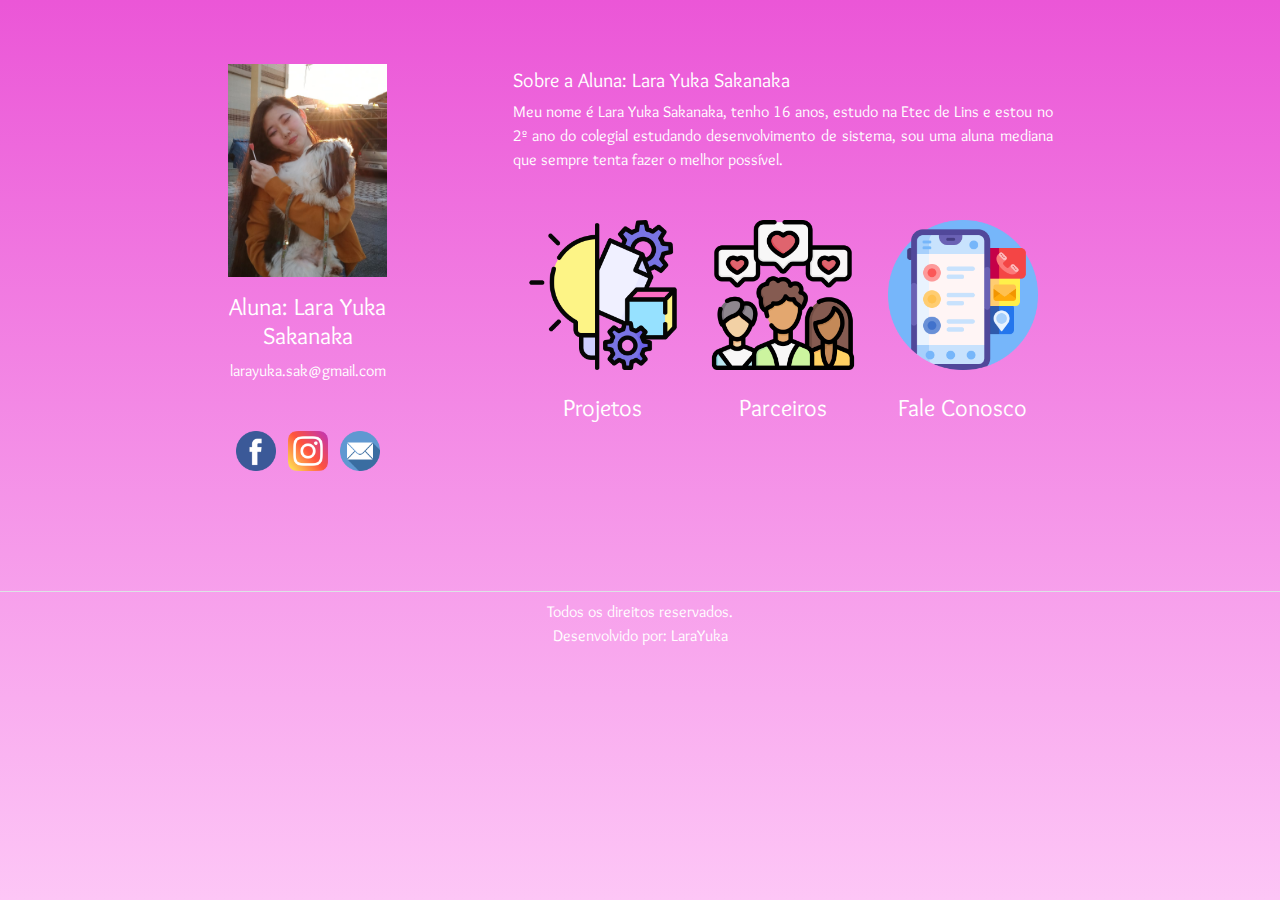
==== index.html @ d0f59358 "css mudado" ====
<!DOCTYPE html>
<html lang="pt-br">
<head>
  <meta charset="UTF-8">
  <meta name="viewport" content="width=device-width, initial-scale=1.0">
  <title>Portifolio - LaraYuka</title>
  <link rel="shortcut icon" href="img/icon2.png" type="image/x-icon">
  <link href="css/bootstrap.css" rel="stylesheet"/>
  <link href="style.css" rel="stylesheet"/>
  <link rel="stylesheet" href="https://use.fontawesome.com/releases/v5.15.3/css/all.css" integrity="sha384-SZXxX4whJ79/gErwcOYf+zWLeJdY/qpuqC4cAa9rOGUstPomtqpuNWT9wdPEn2fk" crossorigin="anonymous">
</head>
<body>

  <div class="jumbotron jumbotron-fluid bg-transparent">
    <div class="container">
      <div class="row justify-content-center">
        <div class="col-10 col-sm-3 col-md-2 text-center">
         <img class="img-fluid" src="img/img5.jpg" alt="LaraYuka">
         <h4 class="text-white text-center mt-2 mt-sm-4 mt-md-3">Aluna: Lara Yuka Sakanaka</h4>
         <p class="text-white text-center">
           larayuka.sak@gmail.com
         </p>

         <div class="mt-3 mb-3 mt-sm-4 mb-sm-4 mt-md-5 mb-mt-5">
           <a href="https://www.facebook.com/lara.sakanaka.9">
            <img class="img-social" src="img/facebook.png" alt="facebook"></a>

            <a href="https://www.instagram.com/larasakanaka/">
            <img class="img-social ml-2 mr-2" src="img/instagram.png" alt="instagram"></a>

            <img class="img-social" src="img/email.png" alt="email">
         </div>

        </div>
        <div class="col-12 col-sm-8 offset-md-1 col-md-6">
          <h5 class="text-white mt-0 mt-sm-2 mt-md-1 d-none d-sm-block">
            <i class="fas fa-info-circle"></i> Sobre a Aluna: Lara Yuka Sakanaka
          </h5>
          <p class="text-white text-justify mt-2 mt-sm-1 mt-md-1">
            Meu nome é Lara Yuka Sakanaka, tenho 16 anos, estudo na Etec de Lins e estou no 2º ano do colegial estudando desenvolvimento de sistema, sou uma aluna mediana que sempre tenta fazer o melhor possível.
          </p>
          <div class="container-fluid mt-2 mt-sm-3 mt-md-5">
            <div class="row">

              <div class="col-4 col-sm-4 col-md-4">
               <img class="img-fluid mb-2 mb-sm-3 mb-md-4" src="img/projetos.png" alt="Projetos">
               <h4 class="text-white text-center">Projetos</h4>
              </div>

              <div class="col-4 col-sm-4 col-md-4">
               <img class="img-fluid mb-2 mb-sm-3 mb-md-4" src="img/clientes.png" alt="Parceiros">
               <h4 class="text-white text-center">Parceiros</h4>
              </div>

              <div class="col-4 col-sm-4 col-md-4">
                <a href="contato.html">
                  <img class="img-fluid mb-2 mb-sm-3 mb-md-4" src="img/contatos.png" alt="Fale Conosco">
                  <h4 class="text-white text-center">Fale Conosco</h4>
                </a>
              </div>

            </div>
          </div>
        </div>
      </div>
    </div>
  </div>

  <div class="container-fluid border-top">
    <div class="row justifiy-content-center">
      <div class="col-12 mt-2">
        <p class="text-white text-center">
          Todos os direitos reservados. <br>
          Desenvolvido por: LaraYuka 
        </p>
      </div>
    </div>
  </div>
  
  <!--
    <div class="container-fluid">

    <div class="row justify-contente-center">

      <div class="col-12 col-sm-8 col-md-12">
        
        <h1 class="text-purple display-4 text-center">
          Lara Yuka
        </h1>

        <br>
        <br>
        

        <div class="col-12 col-sm-5 col-md-3 mx-auto text-center">

          <img class="img-fluid img.responsive img-thumbnail img-borda" src="img/img5.jpg" alt="laraYuka">

        </div>

      </div>


    </div>
  </div> 
  -->

  <script src="js/jquery-3.6.0.min.js"></script>

  <script src="js/bootstrap.js"></script>

</body>
</html>
---- style.css ----
@import url('https://fonts.googleapis.com/css2?family=Kaushan+Script&display=swap');

@import url('https://fonts.googleapis.com/css2?family=Overlock:ital@1&display=swap');

body{
  margin: 0;
  padding: 0;
  overflow: hidden;
  font-family: 'Overlock', cursive;
  background: linear-gradient(to bottom, #eb56d7, #fdc6f6);
  height: 100vh;
}

.img-social{
  width: 2.5rem;
  height: auto;
}

/* Dispositivos extra small (telefones em modo retrato, com menos de 576px)*/
@media (max-width: 575.98px) {
  body{
    height: auto;
    overflow: auto;
    background-size: cover;
  }
}

/* Dispositivos small (telefones em modo paisagem, com menos de 768px)*/
@media (max-width: 767.98px) {

}

/* Dispositivos médios (tablets com menos de 992px)*/
@media (max-width: 991.98px) {

}

/* Dispositivos large (desktops com menos de 1200px)*/
@media (max-width: 1199.98px) {

}

h1{
  margin-top: 5vh !important;
  font-family: 'Kaushan Script', cursive;
  font-size: 20rem;
}

.text-purple{
  color: rgb(135, 0, 189);
}

.img-borda{
  border: 0.4rem dashed rgb(183, 0, 255);
}
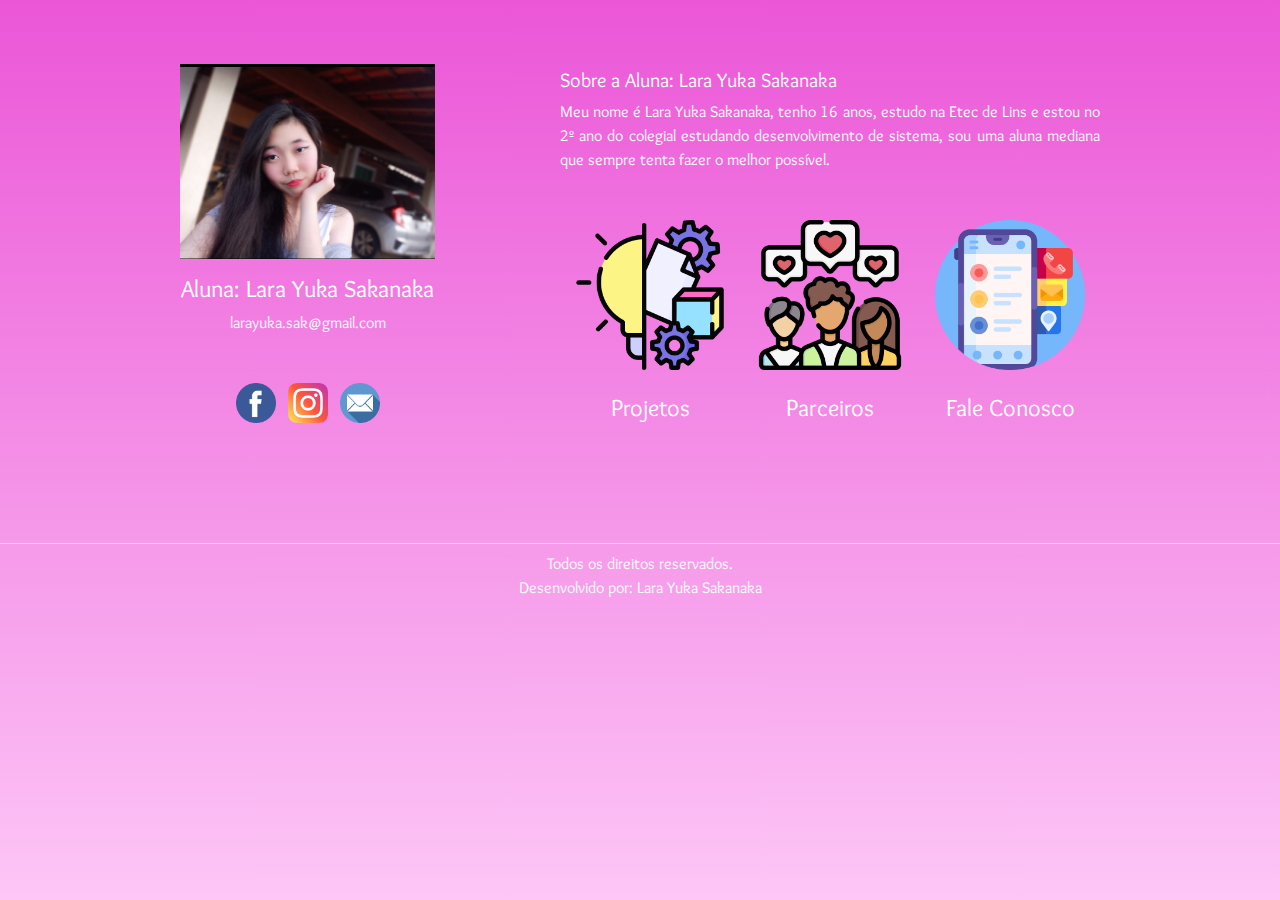
==== commit dce8c975: "commit adicao da pagina contato" ====
--- a/index.html
+++ b/index.html
@@ -14,8 +14,8 @@
   <div class="jumbotron jumbotron-fluid bg-transparent">
     <div class="container">
       <div class="row justify-content-center">
-        <div class="col-10 col-sm-3 col-md-2 text-center">
-         <img class="img-fluid" src="img/img5.jpg" alt="LaraYuka">
+        <div class="col-10 col-sm-5 col-md-3 text-center">
+         <img class="img-fluid" src="img/img11.png" alt="LaraYuka">
          <h4 class="text-white text-center mt-2 mt-sm-4 mt-md-3">Aluna: Lara Yuka Sakanaka</h4>
          <p class="text-white text-center">
            larayuka.sak@gmail.com
@@ -71,7 +71,7 @@
       <div class="col-12 mt-2">
         <p class="text-white text-center">
           Todos os direitos reservados. <br>
-          Desenvolvido por: LaraYuka 
+          Desenvolvido por: Lara Yuka Sakanaka 
         </p>
       </div>
     </div>
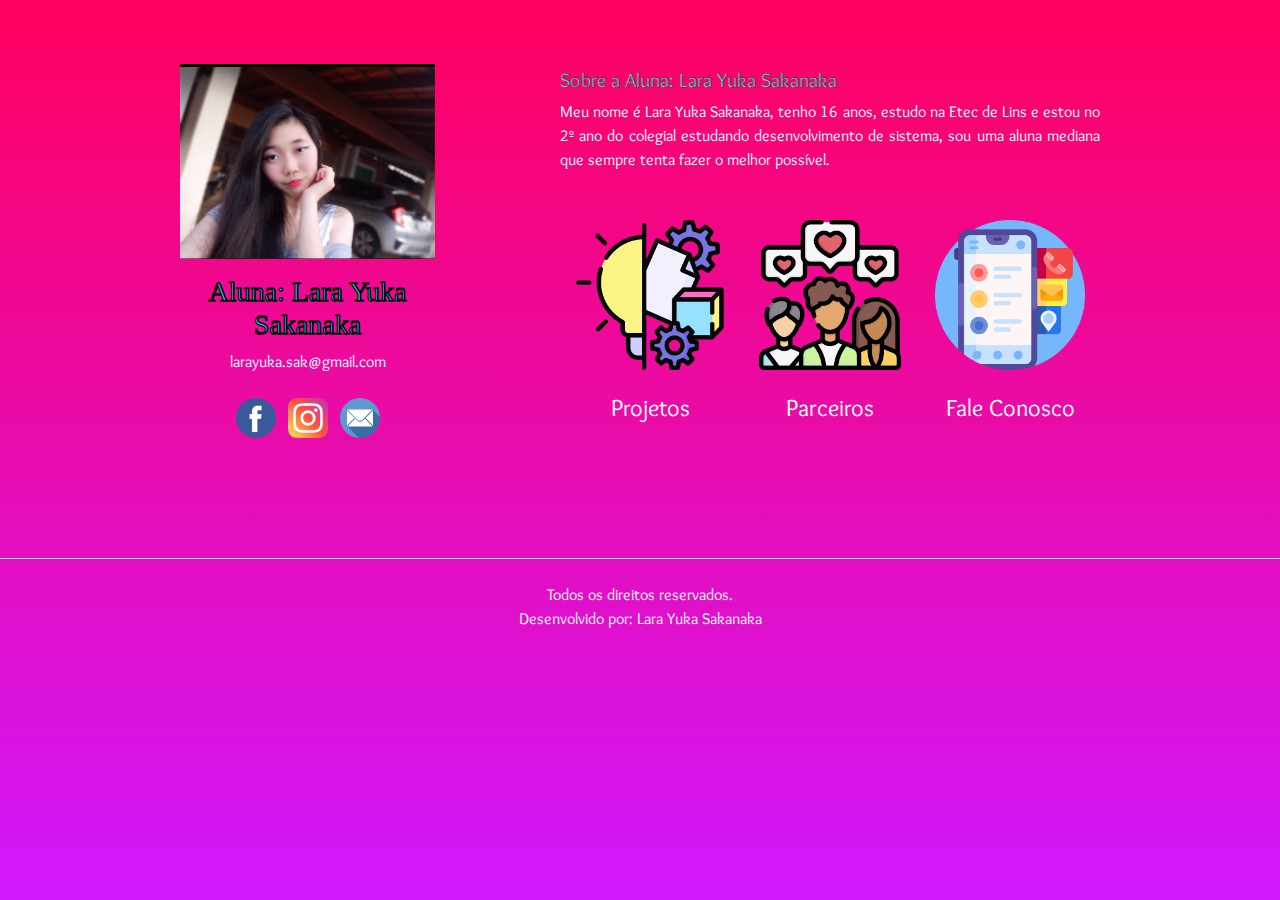
==== commit 681b9249: "Commit mudando css" ====
--- a/index.html
+++ b/index.html
@@ -16,12 +16,12 @@
       <div class="row justify-content-center">
         <div class="col-10 col-sm-5 col-md-3 text-center">
          <img class="img-fluid" src="img/img11.png" alt="LaraYuka">
-         <h4 class="text-white text-center mt-2 mt-sm-4 mt-md-3">Aluna: Lara Yuka Sakanaka</h4>
+         <h3 class="text-ciano text-center mt-2 mt-sm-4 mt-md-3">Aluna: Lara Yuka Sakanaka</h3>
          <p class="text-white text-center">
            larayuka.sak@gmail.com
          </p>
 
-         <div class="mt-3 mb-3 mt-sm-4 mb-sm-4 mt-md-5 mb-mt-5">
+         <div class="mt-3 mb-3 mt-sm-4 mb-sm-4 mt-md-4 mb-mt-4">
            <a href="https://www.facebook.com/lara.sakanaka.9">
             <img class="img-social" src="img/facebook.png" alt="facebook"></a>
 
@@ -33,10 +33,10 @@
 
         </div>
         <div class="col-12 col-sm-8 offset-md-1 col-md-6">
-          <h5 class="text-white mt-0 mt-sm-2 mt-md-1 d-none d-sm-block">
+          <h5 class="text-verde-agua mt-0 mt-sm-2 mt-md-1 d-none d-sm-block">
             <i class="fas fa-info-circle"></i> Sobre a Aluna: Lara Yuka Sakanaka
           </h5>
-          <p class="text-white text-justify mt-2 mt-sm-1 mt-md-1">
+          <p class="text-white text-justify mt-2 mt-sm-2 mt-md-2">
             Meu nome é Lara Yuka Sakanaka, tenho 16 anos, estudo na Etec de Lins e estou no 2º ano do colegial estudando desenvolvimento de sistema, sou uma aluna mediana que sempre tenta fazer o melhor possível.
           </p>
           <div class="container-fluid mt-2 mt-sm-3 mt-md-5">
@@ -53,7 +53,7 @@
               </div>
 
               <div class="col-4 col-sm-4 col-md-4">
-                <a href="contato.html">
+                <a href="contato.html" class="link">
                   <img class="img-fluid mb-2 mb-sm-3 mb-md-4" src="img/contatos.png" alt="Fale Conosco">
                   <h4 class="text-white text-center">Fale Conosco</h4>
                 </a>
@@ -66,8 +66,8 @@
     </div>
   </div>
 
-  <div class="container-fluid border-top">
-    <div class="row justifiy-content-center">
+  <div class="container-fluid border-top mt-2 mt-sm-3 mt-md-4">
+    <div class="row justify-content-center mt-2 mt-sm-3 mt-md-3">
       <div class="col-12 mt-2">
         <p class="text-white text-center">
           Todos os direitos reservados. <br>
--- a/style.css
+++ b/style.css
@@ -1,13 +1,15 @@
 @import url('https://fonts.googleapis.com/css2?family=Kaushan+Script&display=swap');
 
 @import url('https://fonts.googleapis.com/css2?family=Overlock:ital@1&display=swap');
+
+@import url('https://fonts.googleapis.com/css2?family=Akaya+Kanadaka&family=Merienda+One&display=swap');
 
 body{
   margin: 0;
   padding: 0;
   overflow: hidden;
   font-family: 'Overlock', cursive;
-  background: linear-gradient(to bottom, #eb56d7, #fdc6f6);
+  background: linear-gradient(to bottom, rgb(255, 0, 93), rgb(209, 24, 255));
   height: 100vh;
 }
 
@@ -40,19 +42,28 @@
 
 }
 
-h1{
-  margin-top: 5vh !important;
-  font-family: 'Kaushan Script', cursive;
-  font-size: 20rem;
+.text-ciano{
+  color: #00dada;
+  font-family: 'Merienda One', cursive;
+  -webkit-text-stroke-width: 1.3px;
+  -webkit-text-stroke-color: #000;
 }
 
-.text-purple{
-  color: rgb(135, 0, 189);
+.text-verde-agua {
+  color: #5ce4e4;
+  -webkit-text-stroke-width: 0.3px;
+  -webkit-text-stroke-color: #000;
 }
 
 .img-borda{
   border: 0.4rem dashed rgb(183, 0, 255);
 }
 
+.link:hover{
+  color: rgb(7, 255, 234);
+  cursor: pointer;
+  border: none;
+}
 
 
+
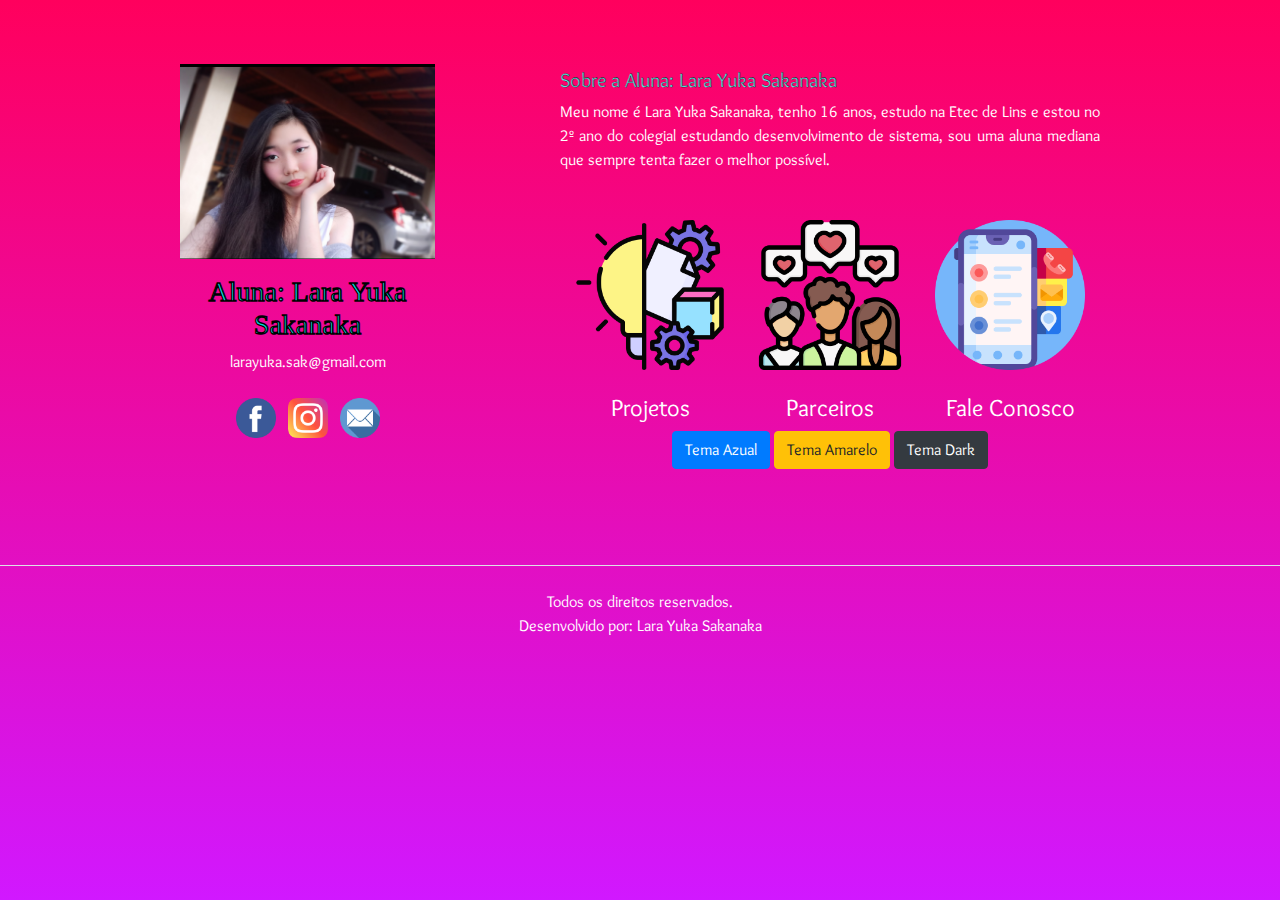
==== commit bb48f368: "Commit continuação do jQuery" ====
--- a/index.html
+++ b/index.html
@@ -43,22 +43,36 @@
             <div class="row">
 
               <div class="col-4 col-sm-4 col-md-4">
-               <img class="img-fluid mb-2 mb-sm-3 mb-md-4" src="img/projetos.png" alt="Projetos">
-               <h4 class="text-white text-center">Projetos</h4>
+                <a href="Projetos">
+                  <img class="img-fluid mb-2 mb-sm-3 mb-md-4" src="img/projetos.png" alt="Projetos">
+                  <h4 class="text-white text-center">Projetos</h4>
+                </a>
               </div>
 
               <div class="col-4 col-sm-4 col-md-4">
-               <img class="img-fluid mb-2 mb-sm-3 mb-md-4" src="img/clientes.png" alt="Parceiros">
-               <h4 class="text-white text-center">Parceiros</h4>
+                <a href="Parceiros">
+                  <img class="img-fluid mb-2 mb-sm-3 mb-md-4" src="img/clientes.png" alt="Parceiros">
+                  <h4 class="text-white text-center">Parceiros</h4>
+                </a>
               </div>
 
               <div class="col-4 col-sm-4 col-md-4">
-                <a href="contato.html" class="link">
+                <a href="Contatos">
+                <!-- <a href="contato.html" class="link"> -->
                   <img class="img-fluid mb-2 mb-sm-3 mb-md-4" src="img/contatos.png" alt="Fale Conosco">
                   <h4 class="text-white text-center">Fale Conosco</h4>
                 </a>
               </div>
 
+            </div>
+
+            <!-- Botões para personalização de cores do site-->
+            <div class="row">
+              <div class="col-12 text-center">
+                <button class="btn btn-primary">Tema Azual</button>
+                <button class="btn btn-warning">Tema Amarelo</button>
+                <button class="btn btn-dark">Tema Dark</button>
+              </div>
             </div>
           </div>
         </div>
@@ -103,11 +117,47 @@
 
     </div>
   </div> 
-  -->
+  
+
+  <!-- Criar a estrutura do modal 
+
+  <div class="modal fade" id="information" role="dialog">
+    <div class="modal-dialog" role="document">
+      <div class="modal-content">
+        <div class="modal-header">
+          <h5 class="modal-title">Título do modal</h5>
+        </div>
+        <div class="modal-body"></div>
+        <div class="modal-footer"></div>
+      </div>
+    </div>
+  </div> -->
+
+  <!-- Modal -->
+<div class="modal fade" id="modal-info" tabindex="-1" role="dialog" aria-labelledby="exampleModalLabel" aria-hidden="true">
+  <div class="modal-dialog modal-dialog-centered modal-lg" role="document">
+    <div class="modal-content">
+      <div class="modal-header">
+        <h5 class="modal-title">Título do Modal</h5>
+        <button type="button" class="btn-close" data-bs-dismiss="modal" aria-label="Fechar">
+          <span aria-hidden="true">&times;</span>
+        </button>
+      </div>
+      <div class="modal-body">
+        ...
+      </div>
+      <div class="modal-footer">
+        <button type="button" class="btn btn-secondary" data-dismiss="modal">Fechar</button>
+      </div>
+    </div>
+  </div>
+</div>
 
   <script src="js/jquery-3.6.0.min.js"></script>
+  <script src="js/bootstrap.js"></script>
+  <script src="js/load-page.js"></script>
+  <script src="js/tema.js"></script>
 
-  <script src="js/bootstrap.js"></script>
 
 </body>
 </html>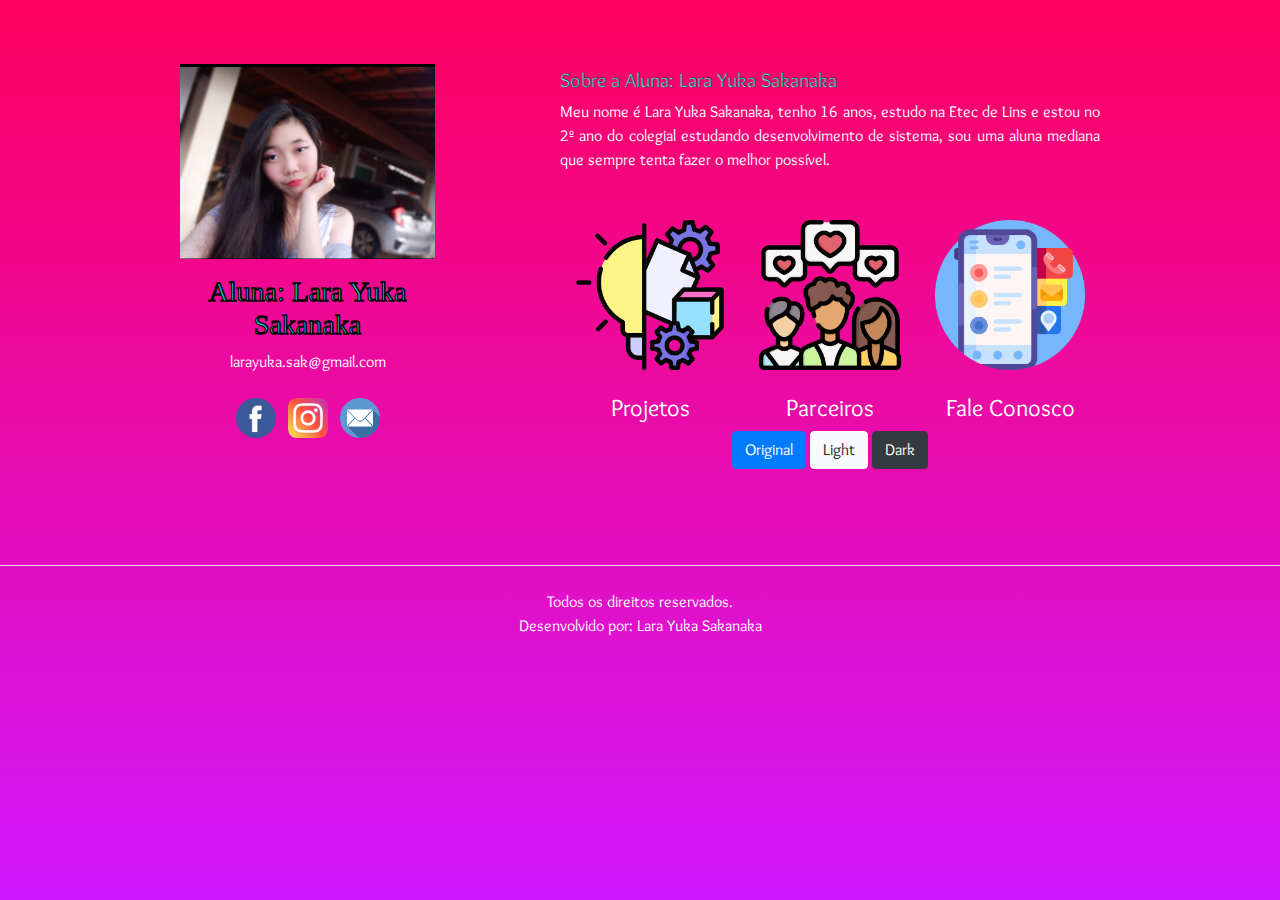
==== commit beb1a35b: "comitt adicionar js" ====
--- a/index.html
+++ b/index.html
@@ -9,7 +9,7 @@
   <link href="style.css" rel="stylesheet"/>
   <link rel="stylesheet" href="https://use.fontawesome.com/releases/v5.15.3/css/all.css" integrity="sha384-SZXxX4whJ79/gErwcOYf+zWLeJdY/qpuqC4cAa9rOGUstPomtqpuNWT9wdPEn2fk" crossorigin="anonymous">
 </head>
-<body>
+<body class="original">
 
   <div class="jumbotron jumbotron-fluid bg-transparent">
     <div class="container">
@@ -69,9 +69,9 @@
             <!-- Botões para personalização de cores do site-->
             <div class="row">
               <div class="col-12 text-center">
-                <button class="btn btn-primary">Tema Azual</button>
-                <button class="btn btn-warning">Tema Amarelo</button>
-                <button class="btn btn-dark">Tema Dark</button>
+                <button class="btn btn-primary">Original</button>
+                <button class="btn btn-light">Light</button>
+                <button class="btn btn-dark">Dark</button>
               </div>
             </div>
           </div>
